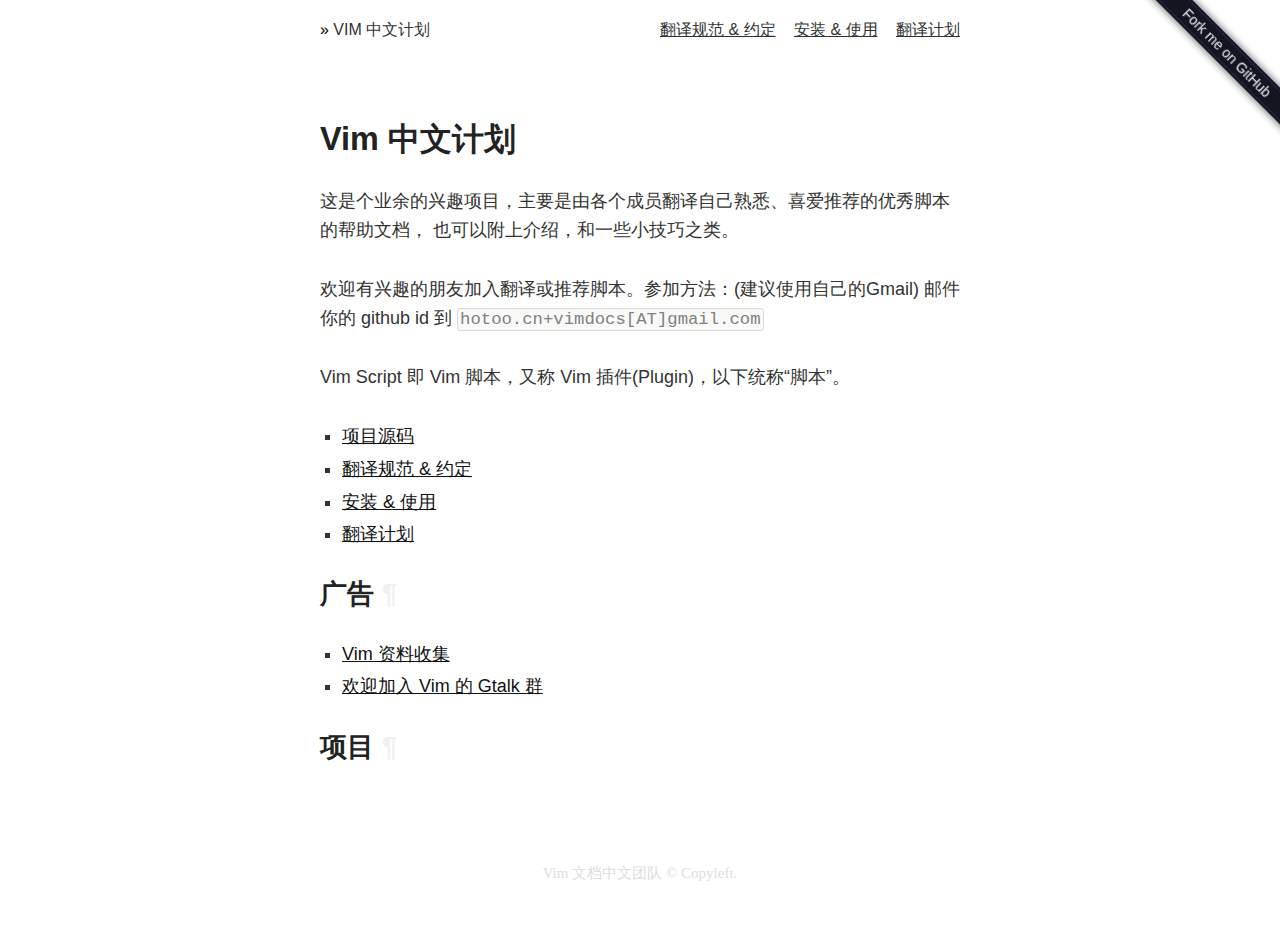
==== index.html @ 467f9187 "Update documentation" ====
<!DOCTYPE HTML>
<html lang="en">
  <head>
    <meta charset="utf-8">
    <meta name="viewport" content="width=device-width">
    <meta name="generator" content="nico 0.5.0">
    <meta name="theme" content="one 0.2">
    <title>Vim 中文计划</title>
    <link rel="stylesheet" href="./static/one.css" />
    <script type="text/javascript">
      var _gaq = _gaq || [];
      _gaq.push(['_setAccount', '[object Object]']);
      _gaq.push(['_trackPageview']);
      _gaq.push(['_trackPageLoadTime']);
      (function() {
        var ga = document.createElement('script'); ga.type = 'text/javascript'; ga.async = true;
        ga.src = 'https://ssl.google-analytics.com/ga.js';
        var s = document.getElementsByTagName('script')[0]; s.parentNode.insertBefore(ga, s);
      })();
    </script>
  </head>
  <body>
    <div class="header">
      <div class="container">
        <div class="brand">
          <a class="home" href="./">Vim 中文计划</a>
        </div>
        <div class="menu" role="navigation">
          <a href="../../../../../spec">翻译规范 & 约定</a>
          <a href="../../../../../usage">安装 & 使用</a>
          <a href="https://github.com/vimcn/vimcn.github.com/wiki/PLAN/.">翻译计划</a>
        </div>
      </div>
    </div>
    <div class="document yue">
<div class="hentry" itemscope itemtype="http://schema.org/Article">
  <h1 class="entry-title" itemprop="name">Vim 中文计划</h1>
  <div class="entry-content" itemprop="articleBody"><p>这是个业余的兴趣项目，主要是由各个成员翻译自己熟悉、喜爱推荐的优秀脚本的帮助文档，
也可以附上介绍，和一些小技巧之类。</p>
<p>欢迎有兴趣的朋友加入翻译或推荐脚本。参加方法：(建议使用自己的Gmail)
邮件你的 github id 到 <code>hotoo.cn+vimdocs[AT]gmail.com</code></p>
<p>Vim Script 即 Vim 脚本，又称 Vim 插件(Plugin)，以下统称“脚本”。</p>
<ul>
<li><a href="https://github.com/vimcn">项目源码</a></li>
<li><a href="spec">翻译规范 &amp; 约定</a></li>
<li><a href="usage">安装 &amp; 使用</a></li>
<li><a href="https://github.com/vimcn/vimcn.github.com/wiki/PLAN">翻译计划</a></li>
</ul>
<h2 id="广告">广告</h2><ul>
<li><a href="http://wiki.hotoo.me/Vim.html">Vim 资料收集</a></li>
<li><a href="http://blog.hotoo.me/Gtalk-group-for-Vim.html">欢迎加入 Vim 的 Gtalk 群</a></li>
</ul>
<h2 id="项目">项目</h2><p><style>
.description{
  color: #999;
}
</style></p>
<div id="github-projects"></div>


<script src="http://ajax.microsoft.com/ajax/jquery/jquery-1.4.2.min.js" type="text/javascript"></script>
<script type="text/javascript">
  jQuery.githubUser = function(username, callback) {
    jQuery.getJSON("https://api.github.com/orgs/" + username + "/repos?callback=?", callback);
  }

  jQuery.fn.loadRepositories = function(username) {
    this.html("<span>Querying GitHub for repositories...</span>");

    var target = this;
    $.githubUser(username, function(data) {
      var repos = data.data;
      sortByNumberOfWatchers(repos);

      var list = $('<ul/>');
      target.empty().append(list);
      $(repos).each(function() {
        list.append('<li><a href="'+ this.html_url +'">' + this.name + '</a>');
        list.append('<p class="description">' + this.description + '</p></li>');
      });
    });

    function sortByNumberOfWatchers(repos) {
      repos.sort(function(a,b) {
        return b.watchers - a.watchers;
      });
    }
  };

  $(function() {
    $("#github-projects").loadRepositories("vimcn");
  });
</script>
</div>
</div>
</div>
    <div class="footer">
      <p class="copyright">Vim 文档中文团队 © Copyleft.</p>
    </div>
    <div class="github"><a class="github-link" href="https://github.com/vimcn">Fork me on GitHub</a></div>
    <script src="./static/one.js"></script>
  </body>
</html>
---- static/one.css ----
/**
 * yue.css
 *
 * yue.css is designed for readable content.
 *
 * Copyright (c) 2013 by Hsiaoming Yang.
 */

.yue {
  font: 400 18px/1.62 "Georgia", "Xin Gothic", "Hiragino Sans GB", "WenQuanYi Micro Hei", "Microsoft YaHei", "SimSun", sans-serif;
  color: #333332;
}
.yue ::selection {
  background-color: rgba(0,0,0,0.2);
}
.yue h1,
.yue h2,
.yue h3,
.yue h4,
.yue h5,
.yue h6 {
  color: #222223;
}
.yue h1 {
  font-size: 1.8em;
  margin: 0.67em 0;
}
.yue > h1 {
  margin-top: 0;
  font-size: 2em;
}
.yue h2 {
  font-size: 1.5em;
  margin: 0.83em 0;
}
.yue h3 {
  font-size: 1.17em;
  margin: 1em 0;
}
.yue h4,
.yue h5,
.yue h6 {
  font-size: 1em;
  margin: 1.6em 0 1em 0;
}
.yue h6 {
  font-weight: 500;
}
.yue p {
  margin-top: 0;
  margin-bottom: 1.64em;
}
.yue a {
  color: #111;
  word-wrap: break-word;
}
.yue a:hover {
  color: #555;
}
.yue strong,
.yue b {
  font-weight: 700;
  color: #222;
}
.yue em,
.yue i {
  font-style: italic;
  color: #222;
}
.yue img {
  max-width: 98%;
  margin: 0.2em 0;
}
.yue hr {
  border: 0 none;
  margin-bottom: 1em;
}
.yue hr:after {
  color: #9f9f95;
  font-size: 1.1em;
  display: block;
  content: "* * *";
  text-align: center;
  letter-spacing: 0.6em;
}
.yue blockquote {
  padding-left: 20px;
  border-left: 4px solid #dadada;
  margin: 0 0 1.64em -24px;
  color: #666664;
}
.yue ul,
.yue ol {
  margin: 0 0 24px 6px;
  padding-left: 16px;
}
.yue ul {
  list-style-type: square;
}
.yue ol {
  list-style-type: decimal;
}
.yue li {
  margin-bottom: 0.2em;
}
.yue li ul,
.yue li ol {
  margin-top: 0;
  margin-bottom: 0;
  margin-left: 14px;
}
.yue li ul {
  list-style-type: disc;
}
.yue li ul ul {
  list-style-type: circle;
}
.yue li p {
  margin: 0.4em 0 0.6em;
}
.yue .unstyled {
  list-style-type: none;
  margin: 0;
  padding: 0;
}
.yue code,
.yue tt {
  color: #808080;
  font-size: 0.96em;
  background-color: #f9f9f7;
  padding: 1px 2px;
  border: 1px solid #dadada;
  border-radius: 3px;
  font-family: "Inconsolata", "Menlo", monospace;
}
.yue pre {
  padding: 7px;
  border: 1px solid #dadada;
  border-radius: 4px;
  overflow: auto;
  line-height: 1.5;
  font-size: 0.96em;
  font-family: "Inconsolata", "Menlo", monospace;
  color: #4c4c4c;
  background-color: #f9f9f7;
}
.yue pre code,
.yue pre tt {
  color: #4c4c4c;
  border: none;
  background-color: none;
  padding: auto;
}
.yue table {
  border-collapse: collapse;
  border-spacing: 0;
  margin-bottom: 1.5em;
  font-size: 0.96em;
}
.yue th,
.yue td {
  text-align: left;
  padding: 4px 8px 4px 10px;
  border: 1px solid #dadada;
}
.yue td {
  vertical-align: top;
}
.yue tr:nth-child(even) {
  background-color: #efefee;
}
/* syntax browed from github */

pre .comment,
pre .template_comment,
pre .diff .header,
pre .javadoc {
  color: #998;
  font-style: italic
}

pre .keyword,
pre .css .rule .keyword,
pre .winutils,
pre .javascript .title,
pre .nginx .title,
pre .subst,
pre .request,
pre .status {
  color: #333;
  font-weight: bold
}

pre .number,
pre .hexcolor,
pre .ruby .constant {
  color: #099;
}

pre .string,
pre .tag .value,
pre .phpdoc,
pre .tex .formula {
  color: #d14
}

pre .title,
pre .id {
  color: #900;
  font-weight: bold
}

pre .javascript .title,
pre .lisp .title,
pre .clojure .title,
pre .subst {
  font-weight: normal
}

pre .class .title,
pre .haskell .type,
pre .vhdl .literal,
pre .tex .command {
  color: #458;
  font-weight: bold
}

pre .tag,
pre .tag .title,
pre .rules .property,
pre .django .tag .keyword {
  color: #000080;
  font-weight: normal
}

pre .attribute,
pre .variable,
pre .lisp .body {
  color: #008080
}

pre .regexp {
  color: #009926
}

pre .class {
  color: #458;
  font-weight: bold
}

pre .symbol,
pre .ruby .symbol .string,
pre .lisp .keyword,
pre .tex .special,
pre .prompt {
  color: #990073
}

pre .built_in,
pre .lisp .title,
pre .clojure .built_in {
  color: #0086b3
}

pre .preprocessor,
pre .pi,
pre .doctype,
pre .shebang,
pre .cdata {
  color: #999;
  font-weight: bold
}

pre .deletion {
  background: #fdd
}

pre .addition {
  background: #dfd
}

pre .diff .change {
  background: #0086b3
}

pre .chunk {
  color: #aaa
}
html, body {
  padding: 0;
  margin: 0;
}

.sep {
  margin: 0 18px;
}
/* layout */
.header {
  font-size: 16px;
  font-family: "Optima", "Avenir", "Helvetica Neue", sans-serif;
  padding: 20px 10px;
}
.header a {
  color: #323233;
}
.header a:hover {
  opacity: 0.6;
}
.header .menu {
  text-align: right;
}
.header .brand {
  float: left;
  margin-right: 30px;
  text-transform: uppercase;
}
.brand:before {
  content: '»';
}
.brand a {
  text-decoration: none;
}
.menu a {
  margin-left: 14px;
}
.container {
  max-width: 640px;
  *width: 650px;
  margin: 0 auto;
  zoom: 1;
}
.container:after {
  content: " ";
  display: block;
  visibility: none;
  clear: both;
}
.document {
  max-width: 640px;
  *width: 650px;
  margin: 0 auto;
  padding: 30px 10px;
}
.footer {
  margin: 0 auto;
  max-width: 500px;
  *width: 500px;
  color: #555;
  color: rgba(0, 0, 0, 0.5);
  font-size: 15px;
  line-height: 1.3;
  padding: 20px 20px 30px;
}
.copyright {
  text-align: center;
  color: #ddd;
}
.copyright a {
  color: #ddd;
}
@media (max-width: 650px) {
  .footer {
    padding-bottom: 10px;
  }
}

/* entry */
.entry-meta {
  border-top: 1px solid #eee;
  padding-top: 10px;
  color: #565655;
  font-size: smaller;
}
.entry-description {
  color: #676867;
  font-size: larger;
}
.entry-tags a:before {
  content: '#';
  color: #ccc;
}
.entry-list .item {
  margin-bottom: 1em;
}
.entry-list .item-title {
  font-size: 16px;
  margin-bottom: 0;
}
.entry-list .item-description {
  color: #565655;
  font-size: 16px;
  padding-left: 84px;
}
.entry-list .item-description p {
  margin: 0;
}
.entry-list .item time {
  display: inline-block;
  width: 80px;
  font: normal 12px monospace;
  color: #999;
}

.document a.title-permalink {
  margin-left: 4px;
  padding: 0 4px;
  text-decoration: none;
  color: #f0f0f2;
}
.document a.title-permalink:hover {
  color: #5784bf;
  background-color: #eee;
}

/* pagination */
.pagination {
  position: relative;
  margin-top: 40px;
  font-size: 12px;
  text-transform: uppercase;
  font-weight: 700;
  font-family: "Optima", "Avenir", "Helvetica Neue", sans-serif;
}
.pagination .newer {
  position: absolute;
  text-decoration: none;
  left: 0;
}
.pagination .older {
  position: absolute;
  text-decoration: none;
  right: 0;
}
.pagination .newer:before {
  content: "«";
}
.pagination .older:after {
  content: "»"
}

/* extra widget */
.github {
  position: fixed;
  top: 40px;
  right: -50px;
  border: 2px solid #121622;
  box-shadow: 0 0 8px #555;
  -webkit-transform: rotate(45deg);
  -moz-transform: rotate(45deg);
  -o-transform: rotate(45deg);
  -ms-transform: rotate(45deg);
  transform: rotate(45deg);
}
.github:hover {
  box-shadow: 0 0 12px #444;
}
.github .github-link {
  display: block;
  font-family: "Lato", sans-serif;
  font-size: 14px;
  padding: 2px 0;
  width: 200px;
  border: 1px dotted #383C46;
  background-color: #121622;
  color: #ECEDEE;
  text-decoration: none;
  text-align: center;
}
@media (max-width: 890px) {
  .github {
    display: none;
  }
}

.document a.button {
  display: inline-block;
  padding: 1em;
  margin: 0;
  background-color: #222223;
  color: #fcfcfd;
  text-transform: uppercase;
  border: none;
  text-decoration: none;
  outline: none;
  border-radius: 3px;
  text-align: center;
  letter-spacing: 0.1em;
  font: bold 0.7em/1 "Arial", sans-serif;
  cursor: pointer;
  vertical-align: middle;
}
.document a.button:hover {
  opacity: 0.9;
  color: white;
}

.tagcloud {
  margin-bottom: 2em;
}
.tagcloud .count {
  font-size: 12px;
}
.tagcloud a {
  display: inline-block;
  margin: 0.2em 0.4em;
  opacity: 0.6;
}
.tagcloud a:hover {
  opacity: 1;
}
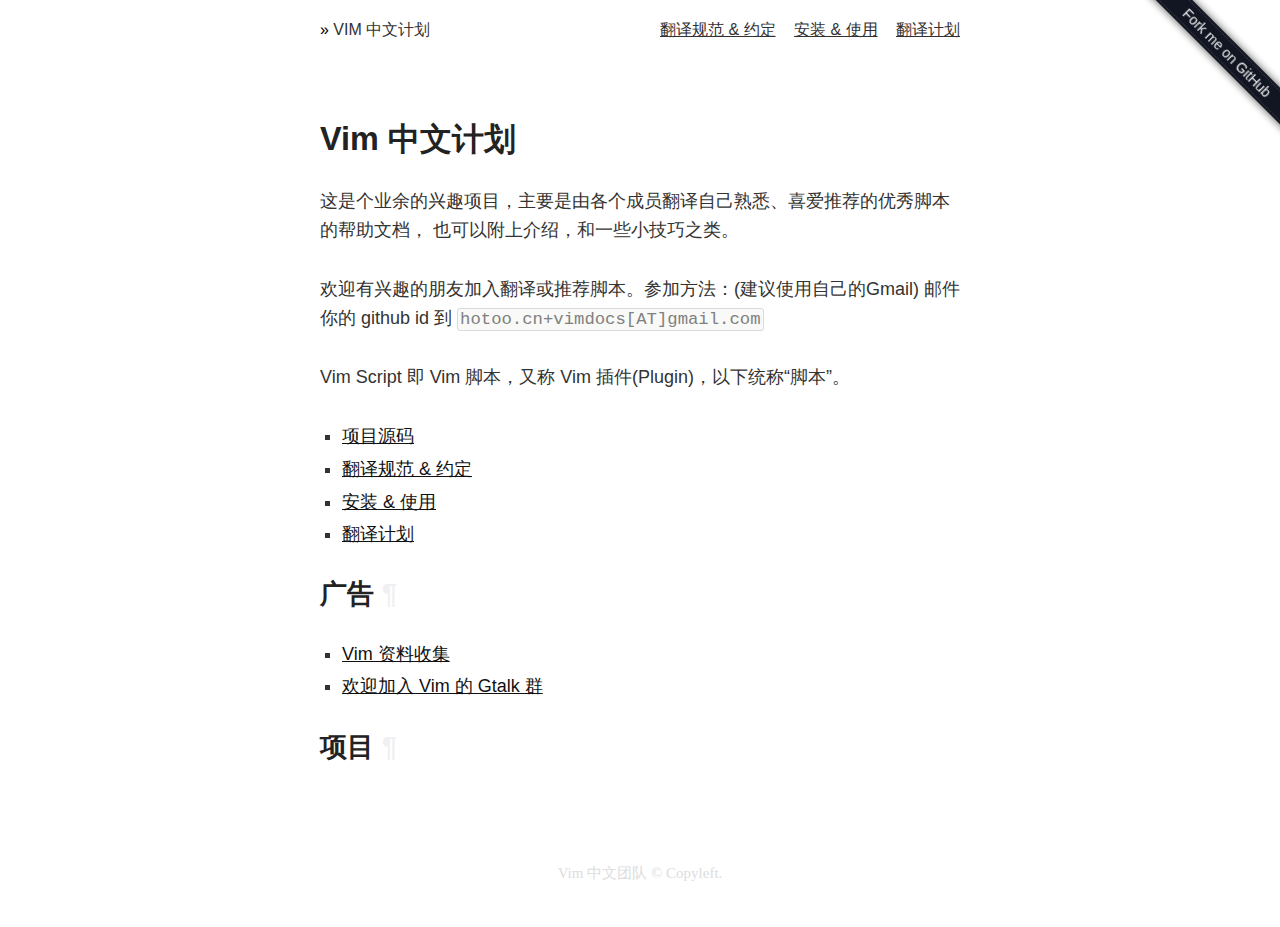
==== commit dc5542a7: "Update documentation" ====
--- a/index.html
+++ b/index.html
@@ -95,7 +95,7 @@
 </div>
 </div>
     <div class="footer">
-      <p class="copyright">Vim 文档中文团队 © Copyleft.</p>
+      <p class="copyright">Vim 中文团队 © Copyleft.</p>
     </div>
     <div class="github"><a class="github-link" href="https://github.com/vimcn">Fork me on GitHub</a></div>
     <script src="./static/one.js"></script>
